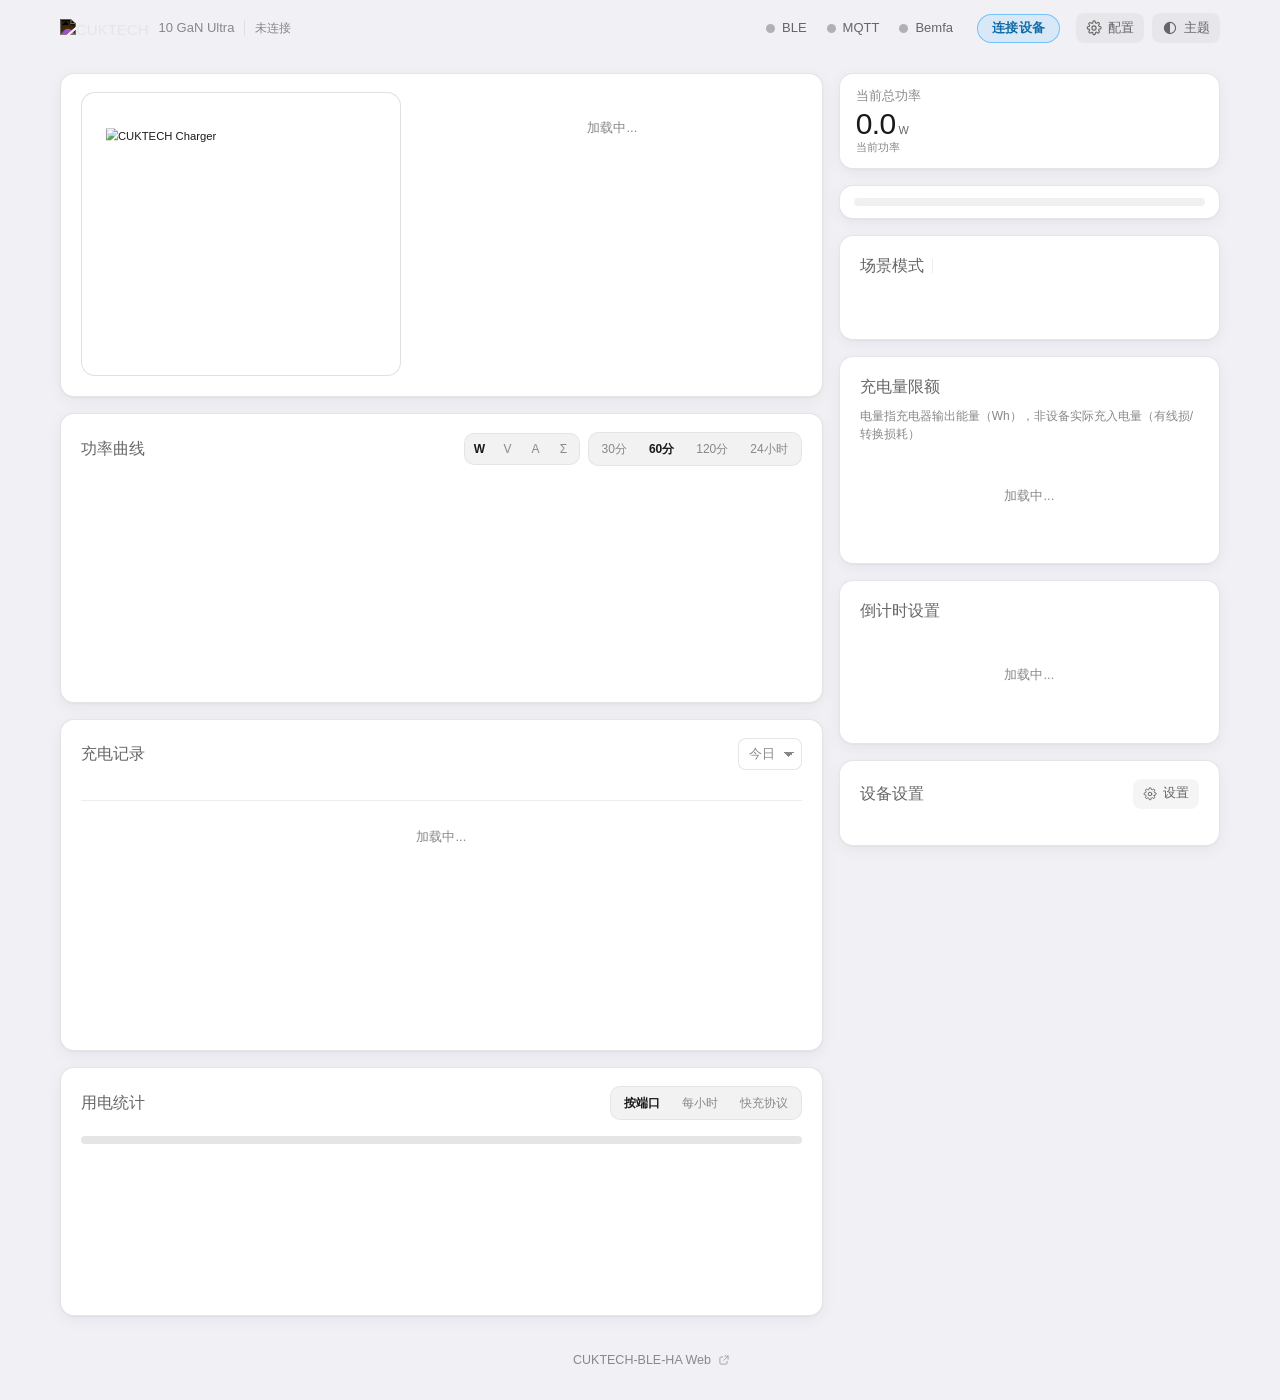
==== android/app/src/main/python/web/index.html @ dec81eb2 "安卓独立版完整实现（基于上游 v1.1.1） 安卓 App： - Chaquopy 内嵌同一 Python 引擎 + 原生 GATT 壳（GattBridge/前台服务/开机自启） - sync_en" ====
<!DOCTYPE html>
<html lang="zh-CN">
<head>
    <meta charset="UTF-8">
    <meta name="viewport" content="width=device-width, initial-scale=1.0, viewport-fit=cover">
    <meta name="color-scheme" content="dark light">
    <meta name="theme-color" content="#121215" media="(prefers-color-scheme: dark)">
    <meta name="theme-color" content="#f0f0f5" media="(prefers-color-scheme: light)">
    <title data-i18n="pageTitle.index">CUKTECH 10 GaN Charger Ultra</title>
    <link rel="icon" type="image/x-icon" href="/static/favicon.ico">
    <link rel="preload" href="/static/chart.umd.min.js" as="script">
    <link rel="preload" href="/static/charger.png" as="image">

    <!--
      外观引导（必须在样式表之前执行）
      深浅两套调色板都在 index.css 里，这里只负责尽早给 <html> 打上 data-appearance，
      避免"浅色系统 + 已保存浅色主题"时首屏闪一下深色。
      同时把历史遗留的主题名（deep-blue/ocean/gray）迁移成 system。
    -->
    <script>
    (function () {
        var saved = null;
        try { saved = localStorage.getItem('cuktech-theme'); } catch (e) {}
        if (saved !== 'light' && saved !== 'ha-dark' && saved !== 'system') {
            saved = 'system';
            try { localStorage.setItem('cuktech-theme', 'system'); } catch (e) {}
        }
        var prefersDark = true;
        try {
            prefersDark = !window.matchMedia || window.matchMedia('(prefers-color-scheme: dark)').matches;
        } catch (e) {}
        document.documentElement.setAttribute(
            'data-appearance',
            saved === 'light' ? 'light' : (saved === 'ha-dark' ? 'dark' : (prefersDark ? 'dark' : 'light'))
        );
    })();
    </script>

    <script src="/static/locales/zh-CN.js?v=12"></script>
    <script src="/static/locales/en.js?v=12"></script>
    <script src="/static/i18n.js?v=5"></script>
    <script defer src="/static/chart.umd.min.js"></script>
    <script defer src="/static/charge_history.js?v=8"></script>
    <script defer src="/static/charge_limit.js?v=7"></script>
    <script src="/static/chart-loader.js"></script>
    <script src="/static/chart-config.js"></script>
    <link rel="stylesheet" href="static/index.css?v=12">
</head>
<body>

<!-- ── 图标精灵：全站一套 1.7px 线性图标，粗细与端点一致 ── -->
<svg class="sprite" xmlns="http://www.w3.org/2000/svg" aria-hidden="true" focusable="false">
    <symbol id="i-contrast" viewBox="0 0 24 24"><circle cx="12" cy="12" r="8.4"/><path d="M12 3.6a8.4 8.4 0 0 0 0 16.8Z" fill="currentColor" stroke="none"/></symbol>
    <symbol id="i-list" viewBox="0 0 24 24"><path d="M3.8 7h16.4M3.8 12h16.4M3.8 17h10.4"/></symbol>
    <symbol id="i-github" viewBox="0 0 24 24"><path d="M12 2.2a10 10 0 0 0-3.2 19.5c.5.1.7-.2.7-.5v-1.8c-2.8.6-3.4-1.3-3.4-1.3-.5-1.2-1.1-1.5-1.1-1.5-.9-.6.1-.6.1-.6 1 .1 1.5 1 1.5 1 .9 1.5 2.3 1.1 2.9.8.1-.6.4-1.1.7-1.3-2.2-.3-4.6-1.1-4.6-5 0-1.1.4-2 1-2.7-.1-.3-.4-1.3.1-2.7 0 0 .8-.3 2.7 1a9.4 9.4 0 0 1 5 0c1.9-1.3 2.7-1 2.7-1 .5 1.4.2 2.4.1 2.7.6.7 1 1.6 1 2.7 0 3.9-2.4 4.7-4.6 5 .4.3.7 1 .7 2v2.9c0 .3.2.6.7.5A10 10 0 0 0 12 2.2Z"/></symbol>
    <symbol id="i-external" viewBox="0 0 24 24"><path d="M13.8 4h6.4v6.4"/><path d="M20.2 4 11.6 12.6"/><path d="M18 14.6V18a2.2 2.2 0 0 1-2.2 2.2H6a2.2 2.2 0 0 1-2.2-2.2V8.2A2.2 2.2 0 0 1 6 6h3.5"/></symbol>
    <symbol id="i-cog" viewBox="0 0 24 24"><circle cx="12" cy="12" r="3.1"/><path d="M19.1 14.4a1.5 1.5 0 0 0 .3 1.7l.1.1a1.9 1.9 0 1 1-2.7 2.7l-.1-.1a1.5 1.5 0 0 0-2.6 1.1v.2a1.9 1.9 0 1 1-3.8 0v-.1a1.5 1.5 0 0 0-2.6-1.1l-.1.1a1.9 1.9 0 1 1-2.7-2.7l.1-.1a1.5 1.5 0 0 0-1.1-2.6h-.2a1.9 1.9 0 1 1 0-3.8h.1a1.5 1.5 0 0 0 1.1-2.6l-.1-.1a1.9 1.9 0 1 1 2.7-2.7l.1.1a1.5 1.5 0 0 0 1.7.3h.1a1.5 1.5 0 0 0 .9-1.4v-.2a1.9 1.9 0 1 1 3.8 0v.1a1.5 1.5 0 0 0 2.6 1.1l.1-.1a1.9 1.9 0 1 1 2.7 2.7l-.1.1a1.5 1.5 0 0 0 1.1 2.6h.2a1.9 1.9 0 1 1 0 3.8h-.1a1.5 1.5 0 0 0-1.4.9Z"/></symbol>
</svg>

<div class="app">

    <!-- ════════════ 页头 ════════════ -->
    <header class="topbar" id="topbar">
        <div class="wrap topbar-inner">
            <div class="brand">
                <img class="brand-logo" src="/static/logo_footer.png" alt="CUKTECH">
                <span class="brand-name">10 GaN Ultra</span>
                <span class="tool-sep" aria-hidden="true"></span>
                <span class="fw-chip" id="firmwareVersion" data-i18n="common.disconnected">未连接</span>
            </div>
            <div class="topbar-tools">
                <a class="tool-btn" href="config.html" id="configLink" title="config.html">
                    <svg class="ic" aria-hidden="true"><use href="#i-cog"/></svg>
                    <span data-i18n="index.config">配置</span>
                </a>
                <div class="theme-switcher" id="themeSwitcher">
                    <button class="tool-btn" onclick="toggleThemeMenu()" id="themeBtn" type="button">
                        <svg class="ic" aria-hidden="true"><use href="#i-contrast"/></svg>
                        <span data-i18n="common.theme">主题</span>
                    </button>
                    <div class="theme-menu" id="themeMenu">
                        <div class="theme-option" onclick="setTheme('system')" data-theme="system">
                            <span class="theme-dot" style="background: linear-gradient(135deg, #121215 50%, #f0f0f5 50%);"></span>
                            <span data-i18n="index.themeSystem">跟随系统</span>
                        </div>
                        <div class="theme-option" onclick="setTheme('ha-dark')" data-theme="ha-dark">
                            <span class="theme-dot" style="background: #000;"></span>
                            <span data-i18n="index.themeDark">深色</span>
                        </div>
                        <div class="theme-option" onclick="setTheme('light')" data-theme="light">
                            <span class="theme-dot" style="background: #fff;"></span>
                            <span data-i18n="index.themeLight">浅色</span>
                        </div>
                    </div>
                </div>
            </div>

            <!-- 连接状态 + BLE 操作：从设备卡里挪到页头。它们本来就是整机级操作，
                 贴在吸顶栏上，滚动到任何位置都能看到状态、随手断连 -->
            <div class="topbar-status">
                <!-- 连接状态：米家式"彩色圆点 + 亮文字"，不做彩色胶囊底 -->
                <div class="status-row">
                    <div class="status-badge disconnected" id="statusBadge" tabindex="0">
                        <span class="status-dot"></span>
                        <span>BLE</span>
                    </div>
                    <div class="status-badge disconnected" id="mqttBadge" tabindex="0">
                        <span class="status-dot"></span>
                        <span>MQTT</span>
                    </div>
                    <div class="status-badge disconnected" id="bemfaBadge" tabindex="0">
                        <span class="status-dot"></span>
                        <span>Bemfa</span>
                    </div>
                </div>

                <div class="btn-group">
                    <button class="btn btn-primary" id="bleToggle" onclick="bleToggle()" data-i18n="common.connect">连接设备</button>
                </div>
            </div>
        </div>
    </header>

    <main class="wrap page">
        <div class="page-grid">

            <!-- ── 主列：设备状态 → 端口控制 → 数据与记录 ── -->
            <div class="col-main">

                <!-- 设备 + 端口：合成一张卡（左＝设备面板与总览数值，右＝四个端口） -->
                <section class="card card-top" id="cardTop">
                    <div class="top-main">

                        <div class="device-col">
                    <!-- 设备展示区：整块从 phone.html 移植（360×481 原始尺寸舞台，整体按比例缩放）。
                         孔位与功率光条的位置关系因此与手机端逐像素一致——这两张素材的
                         "环" 是照着 360px 宽的设备图对位的，自己另算百分比一定对不齐。 -->
                    <div class="device-stage">
                        <div class="device-frame">
                            <div class="device-box">
                                <div class="dark-glow-ani" id="darkGlowAni"></div>
                                <img class="unconnected-img show" id="unconnectedImg"
                                     src="/static/plugin_imgs/main_card_ad1204u_unconnected.png" alt="CUKTECH Charger">
                                <div class="device-wrap-inner idle" id="deviceChargerAnim">
                                    <div class="scene-badge-ani" id="sceneBadgeAni">
                                        <img id="sceneBadgeIconAni" src="" alt="">
                                        <span id="sceneBadgeTextAni"></span>
                                    </div>
                                    <img class="device-img" id="deviceImgAni" src="/static/plugin_imgs/main_charger_dark_ad1204_all.png" alt="">
                                    <div class="usb-overlay-ani" id="usbOverlayAni">
                                    <div class="usb-mod-ani" id="usbModC1" style="top:36px">
                                        <div class="usb-pbg" style="top:-2px;left:17px;width:220px;height:36px"><img src="/static/plugin_imgs/main_card_usb_c_rectangle.png" alt="" style="width:220px;height:36px"></div>
                                        <div class="usb-pval" id="usbPvalC1" style="top:4px;left:140px">0W</div>
                                    </div>
                                    <div class="usb-mod-ani" id="usbModC2" style="top:68px">
                                        <div class="usb-pbg" style="top:-2px;left:17px;width:220px;height:36px"><img src="/static/plugin_imgs/main_card_usb_c_rectangle.png" alt="" style="width:220px;height:36px"></div>
                                        <div class="usb-pval" id="usbPvalC2" style="top:4px;left:140px">0W</div>
                                    </div>
                                    <div class="usb-mod-ani" id="usbModC3" style="top:100px">
                                        <div class="usb-pbg" style="top:-2px;left:17px;width:220px;height:36px"><img src="/static/plugin_imgs/main_card_usb_c_rectangle.png" alt="" style="width:220px;height:36px"></div>
                                        <div class="usb-pval" id="usbPvalC3" style="top:4px;left:140px">0W</div>
                                    </div>
                                    <div class="usb-mod-ani" id="usbModA" style="top:133px">
                                        <div class="usb-pbg" style="top:-1.5px;left:12.5px;width:230px;height:40px"><img src="/static/plugin_imgs/main_card_usb_a_rectangle.png" alt="" style="width:230px;height:40px"></div>
                                        <div class="usb-pval" id="usbPvalA" style="top:4px;left:140px">0W</div>
                                    </div>
                                    </div>
                                </div>
                            </div>
                        </div>
                    </div>

                        </div>

                        <div class="ports-col">
                            <div class="port-grid" id="portGrid">
                                <div class="empty-state" data-i18n="common.loading">加载中...</div>
                            </div>

                        </div>

                    </div>
                </section>

                <!-- 功率曲线 -->
                <section class="card" id="cardChart">
                    <div class="card-title">
                        <span data-i18n="index.powerChart">功率曲线</span>
                        <div class="chart-legend" id="chartLegend"></div>
                        <!-- 指标切换：只换同一份 /api/chart 数据里的序列，不额外请求。
                             标签用 W/V/A 而不是"功率/电压/电流"：三个中文标签会把标题行挤到换行
                             （1024–1199px 本来就已经要折行），完整名称放进 title 提示。 -->
                        <div class="card-tools">
                            <div class="segmented compact" role="group" id="chartMetricGroup">
                                <button class="time-btn active" data-metric="power" onclick="setChartMetric('power')"
                                        data-i18n-title="index.metricPower" title="功率">W</button>
                                <button class="time-btn" data-metric="voltage" onclick="setChartMetric('voltage')"
                                        data-i18n-title="index.metricVoltage" title="电压">V</button>
                                <button class="time-btn" data-metric="current" onclick="setChartMetric('current')"
                                        data-i18n-title="index.metricCurrent" title="电流">A</button>
                                <!-- 「总」= 只看总功率曲线：堆叠模式下总功率就是栈顶（顶边由最上面那个
                                     端口画），想单独看这条线的走势就切到这里，不与任何端口线重合 -->
                                <button class="time-btn" data-metric="total" onclick="setChartMetric('total')"
                                        data-i18n-title="index.metricTotal" title="总功率">&Sigma;</button>
                            </div>
                            <div class="segmented" role="group">
                                <button class="time-btn" data-minutes="30" onclick="setTimeRange(30)" data-i18n="index.range30">30分</button>
                                <button class="time-btn active" data-minutes="60" onclick="setTimeRange(60)" data-i18n="index.range60">60分</button>
                                <button class="time-btn" data-minutes="120" onclick="setTimeRange(120)" data-i18n="index.range120">120分</button>
                                <button class="time-btn" data-minutes="1440" onclick="setTimeRange(1440)" data-i18n="index.range1440">24小时</button>
                            </div>
                        </div>
                    </div>
                    <div class="chart-container"><canvas id="powerChart" role="img"
                         data-i18n-aria-label="index.chartAria" aria-label="功率曲线图"></canvas></div>
                </section>

                <!-- 充电记录 -->
                <section class="card" id="cardHistory">
                    <div class="card-title">
                        <span data-i18n="index.chargeHistory">充电记录</span>
                        <div class="card-tools">
                            <select class="mini-select" id="chargePeriod" onchange="startChargeHistoryAutoRefresh('chargeSessionList','chargeStats',this.value,15000,4); refreshEnergyCard(this.value)">
                                <option value="today" data-i18n="charge.today">今日</option>
                                <option value="yesterday" data-i18n="charge.yesterday">昨日</option>
                                <option value="week" data-i18n="charge.week">本周</option>
                                <option value="month" data-i18n="charge.month">本月</option>
                                <option value="all" data-i18n="charge.all">全部</option>
                            </select>
                        </div>
                    </div>
                    <div class="charge-stats" id="chargeStats"></div>
                    <div class="session-list" id="chargeSessionList">
                        <div class="empty-state" data-i18n="common.loading">加载中...</div>
                    </div>

                    <!-- 会话详情：以浮层展开（内联展开会把主列撑高、右栏空出一大块） -->
                    <div class="session-detail" id="sessionDetail" style="display:none;">
                      <div class="sd-sheet" role="dialog" aria-modal="true">
                        <div class="sd-head">
                            <span class="sd-title" id="sdTitle"></span>
                            <span class="sd-duration" id="sdDuration"></span>
                            <div class="sd-accuracy">
                                <span data-i18n="charge.accuracy">精度</span>
                                <select class="mini-select" onchange="setDownsample(this.value)">
                                    <option value="0" data-i18n="charge.allPoints">全部</option>
                                    <option value="100" data-i18n="charge.points100">100点</option>
                                    <option value="200" data-i18n="charge.points200">200点</option>
                                    <option value="300" selected data-i18n="charge.points300">300点</option>
                                    <option value="600" data-i18n="charge.points600">600点</option>
                                </select>
                            </div>
                            <!-- 导出的是"这一次会话"的采样点（/api/sessions/{id}/export），
                                 不是按端口导时间窗——那样的 CSV 里混着会话之间的空载片段 -->
                            <button class="btn btn-quiet sd-export" type="button" onclick="exportSessionCsv()" data-i18n="charge.export">导出 CSV</button>
                        </div>
                        <div class="sd-chart"><canvas id="sessionChart"></canvas></div>
                        <div class="sd-metrics">
                            <div class="sd-metric"><div class="sd-value" id="sdEnergy">0</div><div class="sd-label" data-i18n="charge.energyUnit">电量 Wh</div></div>
                            <div class="sd-metric"><div class="sd-value" id="sdAvgP">0</div><div class="sd-label" data-i18n="charge.avgPowerUnit">均功率 W</div></div>
                            <div class="sd-metric"><div class="sd-value" id="sdPeakP">0</div><div class="sd-label" data-i18n="charge.peakPowerUnit">峰功率 W</div></div>
                            <div class="sd-metric"><div class="sd-value" id="sdAvgV">0</div><div class="sd-label" data-i18n="charge.avgVoltageUnit">均电压 V</div></div>
                            <div class="sd-metric"><div class="sd-value" id="sdAvgI">0</div><div class="sd-label" data-i18n="charge.avgCurrentUnit">均电流 A</div></div>
                            <div class="sd-metric sd-action">
                                <button class="btn btn-quiet" onclick="closeSessionDetail()" data-i18n="common.close">关闭</button>
                            </div>
                        </div>
                      </div>
                    </div>
                </section>

                <!-- 用电统计：同一份"周期"口径下的三个视图。
                     为什么合成一张卡而不是三张：① 三者共用周期与合计值，拆开会出现三个
                     各自为政的周期下拉；② 左栏需要一张"内容够密"的卡把高度补到与右栏齐平，
                     三个 tab 共用一个卡框，高度只算一次。 -->
                <section class="card" id="cardEnergy">
                    <div class="card-title">
                        <span data-i18n="energy.title">用电统计</span>
                        <span class="card-hint" id="energyTotal"></span>
                        <div class="segmented" role="group" id="energyTabs">
                            <button class="time-btn active" data-energy-tab="ports" onclick="setEnergyTab('ports')"
                                    data-i18n="energy.tabPorts">按端口</button>
                            <button class="time-btn" data-energy-tab="hourly" onclick="setEnergyTab('hourly')"
                                    data-i18n="energy.tabHourly">每小时</button>
                            <button class="time-btn" data-energy-tab="protocols" onclick="setEnergyTab('protocols')"
                                    data-i18n="energy.tabProtocols">快充协议</button>
                        </div>
                    </div>

                    <div class="energy-pane is-active" data-energy-pane="ports">
                        <div class="energy-bar" id="energyPortBar"></div>
                        <div class="energy-rows" id="energyPortRows"></div>
                    </div>

                    <div class="energy-pane" data-energy-pane="hourly">
                        <div class="energy-chart"><canvas id="hourlyChart" role="img"
                             data-i18n-aria-label="energy.hourlyAria" aria-label="近 24 小时每小时用电量"></canvas></div>
                    </div>

                    <div class="energy-pane" data-energy-pane="protocols">
                        <div class="energy-bar" id="energyProtoBar"></div>
                        <div class="energy-rows" id="energyProtoRows"></div>
                    </div>
                </section>

            </div>

            <!-- ── 侧列：总功率 / 场景 / 限额 / 倒计时 / 杂项设置 ── -->
            <div class="col-side">

                <!-- 当前总功率 + 功率占比条（phone.html rate-card 同款） -->
                <section class="card card-rate" id="cardRate">
                    <div class="rate-left">
                        <div class="rate-title" data-i18n="phone.totalPowerTitle">当前总功率</div>
                        <div class="rate-value-row">
                            <span class="rate-number" id="totalPower">0.0</span>
                            <span class="rate-unit">W</span>
                        </div>
                        <div class="rate-label" data-i18n="phone.currentPower">当前功率</div>
                    </div>
                    <div class="mini-chart" id="miniChart" aria-hidden="true"></div>
                </section>

                <!-- 端口功率占比：phone.html 的 powerDist（一条堆叠条 + 四色标签行） -->
                <!-- 端口功率占比：只有条 + 标签行，尽量矮 -->
                <section class="card card-share" id="cardPortShare">
                    <div id="powerDist" aria-hidden="true"></div>
                    <div id="powerDistText"></div>
                </section>

                <!-- 场景模式：图标按钮那一排，切换整机的输出策略 -->
                <section class="card" id="cardScene">
                    <div class="card-title">
                        <span data-i18n="settings.sceneMode">场景模式</span>
                        <span class="scene-sep" aria-hidden="true"></span>
                        <span class="scene-current" id="sceneCurrent"></span>
                    </div>
                    <div class="scene-grid" id="sceneGrid"></div>
                    <div class="scene-desc" id="sceneDesc"></div>
                </section>

                <!-- 充电量限额（端口卡组：一次显示一个端口） -->
                <section class="card" id="cardLimit">
                    <div class="card-title"><span data-i18n="chargeLimit.title">充电量限额</span></div>
                    <div class="card-note" data-i18n="chargeLimit.hint">电量指充电器输出能量（Wh），非设备实际充入电量（有线损/转换损耗）</div>
                    <div class="charge-limit-grid" id="chargeLimitGrid">
                        <div class="empty-state" data-i18n="common.loading">加载中...</div>
                    </div>
                </section>

                <!-- 倒计时设置（端口卡组） -->
                <section class="card" id="cardCountdown">
                    <div class="card-title"><span data-i18n="countdown.title">倒计时设置</span></div>
                    <div class="countdown-grid" id="countdownGrid">
                        <div class="empty-state" data-i18n="common.loading">加载中...</div>
                    </div>
                </section>

                <!-- 设备设置 -->
                <section class="card" id="cardSettings">
                    <div class="card-title">
                        <span data-i18n="index.deviceSettings">设备设置</span>
                        <button class="tool-btn settings-open" id="settingsOpen" type="button" onclick="openSettingsModal()">
                            <svg class="ic" aria-hidden="true"><use href="#i-cog"/></svg>
                            <span data-i18n="index.settingsOpen">设置</span>
                        </button>
                    </div>
                </section>

            </div>
        </div>
    </main>

    <!-- ════════════ 页脚 ════════════ -->
    <footer class="footer">
        <div class="wrap footer-inner">
            <a class="footer-link" href="https://github.com/kairui1108/cuktech-ble-server" target="_blank" rel="noopener">
                <svg class="ic" aria-hidden="true"><use href="#i-github"/></svg>
                <span>CUKTECH-BLE-HA Web</span>
                <svg class="ic ic-sm" aria-hidden="true"><use href="#i-external"/></svg>
            </a>
        </div>
    </footer>
</div>

<!-- 状态徽标的悬浮详情：fixed 定位，必须留在 body 下（带 backdrop-filter 的祖先会成为固定定位的包含块） -->
<div id="qualityTooltip" class="quality-tooltip" style="display:none;"></div>
<div id="mqttTooltip" class="quality-tooltip" style="display:none;"></div>
<div id="bemfaTooltip" class="quality-tooltip" style="display:none;"></div>

<!-- 设备设置弹窗：配置项平时不占右栏高度，点"设置"时才弹出 -->
<div class="settings-overlay" id="settingsModal">
    <div class="modal" role="dialog" aria-modal="true">
        <div class="modal-header">
            <span class="modal-title" data-i18n="index.deviceSettings">设备设置</span>
            <button class="modal-close" onclick="closeSettingsModal()" type="button" aria-label="close">&times;</button>
        </div>
        <div class="settings-grid" id="settingsGrid">
            <div class="empty-state" data-i18n="common.loading">加载中...</div>
        </div>
    </div>
</div>

<!-- 端口详情弹窗 -->
<div class="modal-overlay" id="portModal">
    <div class="modal">
        <div class="modal-header">
            <span class="modal-title" id="modalTitle" data-i18n="modal.portDetail" data-i18n-params='{"port":"C1"}'>C1 端口详情</span>
            <button class="modal-close" onclick="closeModal()" type="button" aria-label="close">&times;</button>
        </div>
        <div class="modal-stats">
            <div class="power-item"><div class="power-value" id="modalVoltage">0.0</div><div class="power-label" data-i18n="modal.voltage">电压 (V)</div></div>
            <div class="power-item"><div class="power-value success" id="modalCurrent">0.0</div><div class="power-label" data-i18n="modal.current">电流 (A)</div></div>
            <div class="power-item"><div class="power-value warning" id="modalPower">0.0</div><div class="power-label" data-i18n="modal.power">功率 (W)</div></div>
            <div class="power-item"><div class="power-value" id="modalProtocol">idle</div><div class="power-label" data-i18n="modal.protocol">实时充电协议</div></div>
        </div>
        <div class="modal-toolbar">
            <button class="time-btn" id="modalRealTimeBtn" onclick="toggleModalRealTime()" data-i18n="modal.realtime">⚡ 实时</button>
        </div>
        <div class="modal-chart-container"><canvas id="modalChart"></canvas></div>
        <div class="modal-protocols" id="modalProtocols"></div>
    </div>
</div>

<script>
// 设备设置浮层：配置行平时不占右栏高度，点"设置"弹出
(function () {
    var modal = document.getElementById('settingsModal');
    if (!modal) return;
    function open() { modal.classList.add('is-open'); }
    function close() { modal.classList.remove('is-open'); }
    window.openSettingsModal = open;
    window.closeSettingsModal = close;
    modal.addEventListener('click', function (e) { if (e.target === modal) close(); });
    document.addEventListener('keydown', function (e) {
        if (e.key === 'Escape' && modal.classList.contains('is-open')) close();
    });
})();
</script>

<script>
// 页头滚动后加深底色并补一条发丝线（米家导航栏本身不动，这里只是多一层黏顶过渡）
(function () {
    var bar = document.getElementById('topbar');
    if (!bar) return;
    var ticking = false;
    function sync() {
        bar.classList.toggle('is-scrolled', window.scrollY > 6);
        ticking = false;
    }
    window.addEventListener('scroll', function () {
        if (!ticking) { ticking = true; window.requestAnimationFrame(sync); }
    }, { passive: true });
    sync();
})();
</script>

<script>
/*
 * 端口卡组（堆叠卡）：限额与倒计时各自一沓。
 *
 * 为什么桌面端也要堆叠：四个端口的限额/倒计时是同构表单，平铺会把侧栏拉得极长，
 * 而"一次只调一个口"才是真实用法。这里沿用 phone.html 的限额卡组交互
 * （--depth 逐层下移 + 收窄、翻页/指示点），只是把渲染留给了 app.js /
 * charge_limit.js——所以用 MutationObserver 在它们重建 DOM 后重新铺一次。
 *
 * 指示点同时兼作状态灯（米家的编码方式，不靠颜色也能分辨）：
 *   空心 = 该口未设置；实心（端口色）= 已设置；实心警示色 = 限额已触发关断；
 *   当前项拉长成胶囊 = 现在看的是这个口。
 *
 * 手势阈值直接复用 charge_limit.js 的 swipeDecision（手机端同一套判定）。
 */
(function () {
    var PEEK = 11;          // 每层露出的底边高度（px）：太小就看不出一沓卡的感觉
    var NARROW = 9;         // 每层收窄（px）
    var FLY_MS = 300;       // 翻出去的时长，要和 CSS 的 --dur-slow 对齐
    var DOT_POLL_MS = 2000; // 状态灯轮询：限额每 5s 刷新、倒计时随 SSE 变，都不改子节点

    function portKeyOf(el) {
        var p = el.querySelector('.countdown-port');
        if (!p) return '';
        var keys = ['c1', 'c2', 'c3', 'a'];
        for (var i = 0; i < keys.length; i++) {
            if (p.classList.contains(keys[i])) return keys[i];
        }
        return '';
    }

    // 0 = 未设置 / 1 = 已设置 / 2 = 已触发关断
    function dotState(el, kind) {
        var key = portKeyOf(el);
        if (!key) return 0;
        if (kind === 'limit') {
            if (typeof ChargeLimit === 'undefined' || !ChargeLimit.entryFor) return 0;
            var e = ChargeLimit.entryFor(key);
            if (e && e.fired) return 2;
            return (e && e.wh > 0) ? 1 : 0;
        }
        // 倒计时没有独立的全局状态，卡片右上角那行状态文字就是当前值（未设置时是
        // i18n 的 notSet 文案）。用同一个 i18n 运行时取文案来比对，切语言不会误判。
        // i18n 运行时缺失时直接视为未设置：页面本来就没法正常渲染，不该依赖硬编码文案。
        var st = el.querySelector('.countdown-current');
        if (!st || typeof I18N === 'undefined' || !I18N.t) return 0;
        return String(st.textContent).trim() === String(I18N.t('common.notSet')).trim() ? 0 : 1;
    }

    function initDeck(gridId, kind) {
        var grid = document.getElementById(gridId);
        if (!grid) return;
        var host = grid.closest('.card') || grid.parentNode;
        var dots = host.querySelector('.deck-dots[data-deck="' + gridId + '"]');
        if (!dots) {
            dots = document.createElement('div');
            dots.className = 'deck-dots';
            dots.setAttribute('data-deck', gridId);
            host.appendChild(dots);
        }

        var index = 0;
        var drag = null;
        var suppressClick = false;

        function cards() {
            var out = [];
            for (var i = 0; i < grid.children.length; i++) {
                var el = grid.children[i];
                if (el.nodeType === 1 && !el.classList.contains('empty-state')) out.push(el);
            }
            return out;
        }

        // 指示点：只在数量或 class 变化时写 DOM（否则每 2s 重建会打断 hover/点击）
        function syncDots(list) {
            var n = list.length;
            if (dots.children.length !== n) {
                var html = '';
                for (var k = 0; k < n; k++) {
                    html += '<button type="button" class="deck-dot" data-i="' + k + '"></button>';
                }
                dots.innerHTML = html;
            }
            for (var k = 0; k < n; k++) {
                var b = dots.children[k];
                var key = portKeyOf(list[k]);
                var st = dotState(list[k], kind);
                var cls = 'deck-dot' + (key ? ' ' + key : '') + (k === index ? ' is-current' : '');
                if (st === 1) cls += ' is-set';
                if (st === 2) cls += ' is-fired';
                if (b.className !== cls) b.className = cls;
                b.setAttribute('aria-label', (key ? key.toUpperCase() + ' · ' : '') + (k + 1) + '/' + n);
                b.setAttribute('aria-current', k === index ? 'true' : 'false');
            }
        }

        function paint() {
            var list = cards();
            var n = list.length;
            if (!n) {
                grid.classList.remove('deck');
                grid.style.paddingBottom = '';
                dots.innerHTML = '';
                return;
            }
            if (index >= n) index = index % n;
            if (index < 0) index = n - 1;

            grid.classList.add('deck');
            grid.style.setProperty('--deck-peek', PEEK + 'px');
            grid.style.setProperty('--deck-narrow', NARROW + 'px');
            // 给下层露出的边缘留出空间，+6 是余量（不然最深那张的底边会被裁掉）
            grid.style.paddingBottom = ((n - 1) * PEEK + 6) + 'px';

            for (var i = 0; i < n; i++) {
                var el = list[i];
                var depth = (i - index + n) % n;
                el.style.setProperty('--depth', String(depth));
                el.style.zIndex = String(20 - depth);
                el.classList.toggle('is-top', depth === 0);
                // 静止的卡一律只由 CSS（--depth）定位：清掉跟手/飞出时留下的内联值，
                // 否则被打断的那张会停在容器外被裁掉，看起来就是"牌堆塌了"
                if (!(drag && drag.el === el)) {
                    el.style.transform = '';
                    el.style.opacity = '';
                }
                // 下层卡只露一条边，键盘/读屏不该停在看不见的控件上
                if ('inert' in el) el.inert = depth !== 0;
            }
            syncDots(list);
        }

        // 把栈顶那张朝 dir 方向推出去，动画结束后再无声地归位到栈底。
        // 归位必须关掉过渡：不然它会"从屏幕外滑回牌堆"，比不做动画更费解。
        function flyOut(el, dir) {
            var w = el.offsetWidth || 320;
            el.style.transition = 'transform ' + FLY_MS + 'ms cubic-bezier(0.22, 0.61, 0.36, 1), opacity ' + FLY_MS + 'ms';
            el.style.transform = 'translate(' + (dir * (w + 48)) + 'px, 0)';
            el.style.opacity = '0';
            setTimeout(function () {
                // 归位永远要执行；万一用户此刻正拖着这张，就按当前拖拽量还原，
                // 而不是跳过（跳过会让它带着飞出位移留在容器外，等于凭空少一张卡）
                var dragging = drag && drag.el === el && drag.moved;
                el.style.transition = 'none';
                el.style.transform = dragging ? 'translate(' + drag.dx + 'px, 0)' : '';
                el.style.opacity = dragging ? String(Math.max(0.35, 1 - Math.abs(drag.dx) / 420)) : '';
                void el.offsetWidth;                  // 强制回流，让归位不进过渡
                el.style.transition = '';
            }, FLY_MS + 20);
        }

        // 唯一的翻页入口：指示点、点击露出的边、手势都走这里，保证栈序与动画一致
        function goTo(next, flyDir) {
            var list = cards();
            var n = list.length;
            if (!n) return;
            next = ((next % n) + n) % n;
            if (next === index) return;
            var old = list[index];
            var outX = (flyDir === 1 || flyDir === -1) ? flyDir : (next > index ? -1 : 1);
            index = next;
            paint();
            if (old && old !== list[index]) flyOut(old, outX);
        }

        dots.addEventListener('click', function (e) {
            var b = e.target && e.target.closest ? e.target.closest('.deck-dot') : null;
            if (!b) return;
            var i = parseInt(b.getAttribute('data-i'), 10);
            if (isNaN(i)) return;
            goTo(i);
        });

        // 点露出的那条边 = 把它翻上来（支持 inert 的浏览器里下层收不到指针事件，
        // 那里就靠拖拽和指示点，与 phone.html 一致）
        grid.addEventListener('click', function (e) {
            if (suppressClick) {
                suppressClick = false;
                e.stopPropagation();
                if (e.preventDefault) e.preventDefault();
                return;
            }
            var el = e.target && e.target.closest
                ? e.target.closest('.charge-limit-item, .countdown-item') : null;
            if (!el || el.classList.contains('is-top')) return;
            var i = cards().indexOf(el);
            if (i < 0) return;
            e.stopPropagation();
            goTo(i);
        }, true);

        grid.addEventListener('pointerdown', function (e) {
            if (!grid.classList.contains('deck')) return;
            var tag = e.target && e.target.tagName ? String(e.target.tagName).toUpperCase() : '';
            if (tag === 'INPUT' || tag === 'SELECT' || tag === 'OPTION') return;
            drag = { id: e.pointerId, x: e.clientX, y: e.clientY, dx: 0, moved: false, el: cards()[index] || null };
        });

        grid.addEventListener('pointermove', function (e) {
            if (!drag || e.pointerId !== drag.id || !drag.el) return;
            var dx = e.clientX - drag.x;
            var dy = e.clientY - drag.y;
            if (!drag.moved) {
                if (Math.abs(dx) < 8) return;
                // 纵向为主的手势交还页面滚动
                if (Math.abs(dx) <= Math.abs(dy)) { drag = null; return; }
                drag.moved = true;
                drag.el.style.transition = 'none';
                try { grid.setPointerCapture(e.pointerId); } catch (err) { /* 指针已失效，忽略 */ }
            }
            drag.dx = dx;
            drag.el.style.transform =
                'translate(' + dx + 'px, calc(var(--depth, 0) * var(--deck-peek, 11px)))';
            drag.el.style.opacity = String(Math.max(0.35, 1 - Math.abs(dx) / 420));
        });

        function endDrag(e) {
            var d = drag;
            if (!d || e.pointerId !== d.id) return;
            drag = null;
            if (!d.moved || !d.el) return;   // 只是点了下按钮，交给原生 click
            suppressClick = true;
            setTimeout(function () { suppressClick = false; }, 400);
            var el = d.el;
            // 跟手期间写的是内联 transform，必须交还给 CSS（位置由 --depth 决定）：
            // 否则这张卡会带着横移量留在原地，看起来就是"歪在半路 + 内容被裁"
            el.style.transition = '';
            el.style.opacity = '';
            el.style.transform = '';
            var dir = (e.type === 'pointercancel' || typeof ChargeLimit === 'undefined')
                ? 0
                : ChargeLimit.swipeDecision(d.dx, el.offsetWidth || 320);
            if (dir) goTo(index + dir, -dir);   // 往划走的方向飞出去
            else paint();                       // 没过阈值：由 CSS 过渡带回栈顶
        }
        grid.addEventListener('pointerup', endDrag);
        grid.addEventListener('pointercancel', endDrag);

        // app.js / charge_limit.js 会整段重建 innerHTML（首次渲染、切语言、轮询），
        // 重建后必须重新铺栈序
        var mo = new MutationObserver(function () { setTimeout(paint, 0); });
        mo.observe(grid, { childList: true });

        setInterval(function () { syncDots(cards()); }, DOT_POLL_MS);
        paint();
    }

    initDeck('chargeLimitGrid', 'limit');
    initDeck('countdownGrid', 'countdown');
})();

/*
 * 会话详情浮层。
 * charge_history.js 只切 #sessionDetail 的 style.display，样式由 CSS 决定；
 * 这里把 display 的变化同步成一个类。为什么不做内联展开：会话详情比其余卡片高
 * 300px 以上，展开会把主列顶长、右栏底下空出一大块，整页就不齐了。
 */
(function () {
    var detail = document.getElementById('sessionDetail');
    if (!detail) return;

    function sync() {
        var open = detail.style.display !== 'none';
        if (open === detail.classList.contains('is-open')) return;
        detail.classList.toggle('is-open', open);
        if (open) {
            // 图表是在浮层可见之前创建的，可能按 0 尺寸量过一遍：下一帧请它重新量
            window.requestAnimationFrame(function () {
                window.dispatchEvent(new Event('resize'));
            });
        }
    }
    new MutationObserver(sync).observe(detail, { attributes: true, attributeFilter: ['style'] });
    sync();

    var close = function () {
        if (typeof closeSessionDetail === 'function') closeSessionDetail();
    };
    detail.addEventListener('click', function (e) { if (e.target === detail) close(); });
    document.addEventListener('keydown', function (e) {
        if (e.key === 'Escape' && detail.classList.contains('is-open')) close();
    });
})();

</script>

<script defer src="/static/app.js?v=10"></script>
</body>
</html>
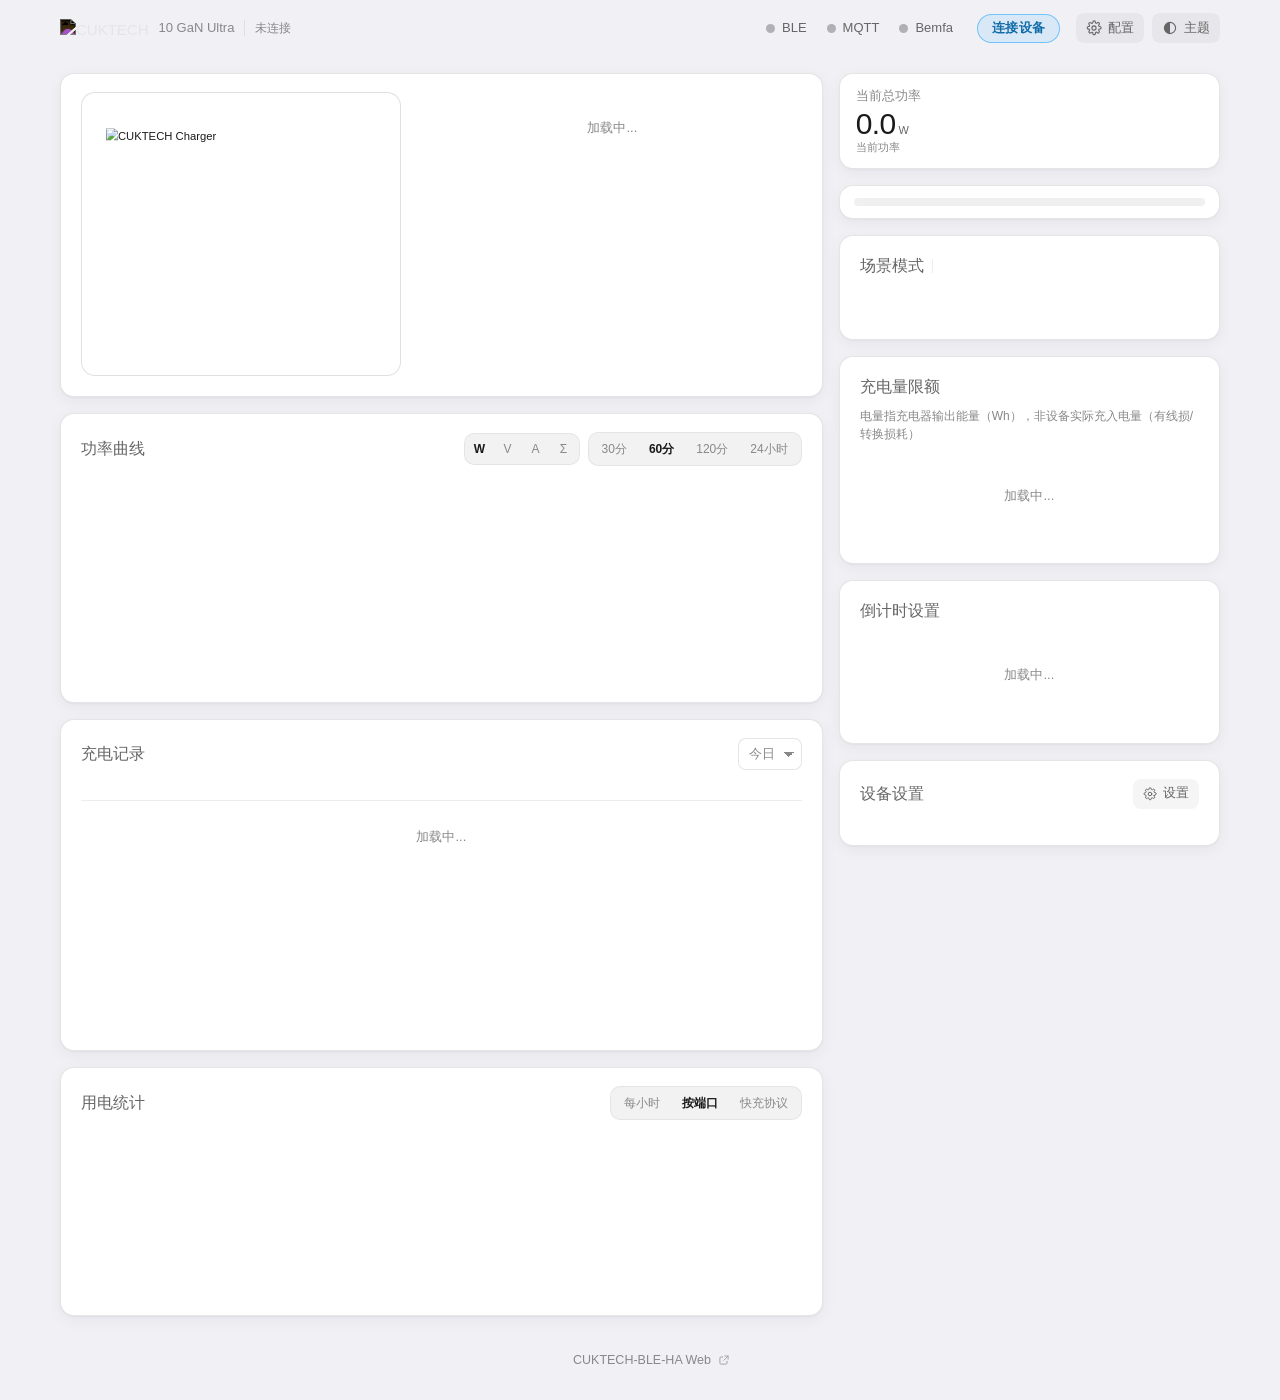
==== commit 95e8a802: "Merge upstream v1.1.2 into dev, preserving Android customizations Merge kairui1108/cuktech-ble-serve" ====
--- a/android/app/src/main/python/web/index.html
+++ b/android/app/src/main/python/web/index.html
@@ -36,15 +36,15 @@
     })();
     </script>
 
-    <script src="/static/locales/zh-CN.js?v=12"></script>
-    <script src="/static/locales/en.js?v=12"></script>
+    <script src="/static/locales/zh-CN.js?v=20261008"></script>
+    <script src="/static/locales/en.js?v=20261008"></script>
     <script src="/static/i18n.js?v=5"></script>
     <script defer src="/static/chart.umd.min.js"></script>
-    <script defer src="/static/charge_history.js?v=8"></script>
-    <script defer src="/static/charge_limit.js?v=7"></script>
+    <script defer src="/static/charge_history.js?v=20261008"></script>
+    <script defer src="/static/charge_limit.js?v=20261008"></script>
     <script src="/static/chart-loader.js"></script>
     <script src="/static/chart-config.js"></script>
-    <link rel="stylesheet" href="static/index.css?v=12">
+    <link rel="stylesheet" href="static/index.css?v=20261008">
 </head>
 <body>
 
@@ -240,7 +240,7 @@
                         <div class="sd-head">
                             <span class="sd-title" id="sdTitle"></span>
                             <span class="sd-duration" id="sdDuration"></span>
-                            <div class="sd-accuracy">
+                            <div class="sd-accuracy sd-curve-only">
                                 <span data-i18n="charge.accuracy">精度</span>
                                 <select class="mini-select" onchange="setDownsample(this.value)">
                                     <option value="0" data-i18n="charge.allPoints">全部</option>
@@ -252,7 +252,7 @@
                             </div>
                             <!-- 导出的是"这一次会话"的采样点（/api/sessions/{id}/export），
                                  不是按端口导时间窗——那样的 CSV 里混着会话之间的空载片段 -->
-                            <button class="btn btn-quiet sd-export" type="button" onclick="exportSessionCsv()" data-i18n="charge.export">导出 CSV</button>
+                            <button class="btn btn-quiet sd-export sd-curve-only" type="button" onclick="exportSessionCsv()" data-i18n="charge.export">导出 CSV</button>
                         </div>
                         <div class="sd-chart"><canvas id="sessionChart"></canvas></div>
                         <div class="sd-metrics">
@@ -278,17 +278,19 @@
                         <span data-i18n="energy.title">用电统计</span>
                         <span class="card-hint" id="energyTotal"></span>
                         <div class="segmented" role="group" id="energyTabs">
+                            <button class="time-btn" data-energy-tab="hourly" onclick="setEnergyTab('hourly')"
+                                    data-i18n="energy.tabHourly">每小时</button>
                             <button class="time-btn active" data-energy-tab="ports" onclick="setEnergyTab('ports')"
                                     data-i18n="energy.tabPorts">按端口</button>
-                            <button class="time-btn" data-energy-tab="hourly" onclick="setEnergyTab('hourly')"
-                                    data-i18n="energy.tabHourly">每小时</button>
                             <button class="time-btn" data-energy-tab="protocols" onclick="setEnergyTab('protocols')"
                                     data-i18n="energy.tabProtocols">快充协议</button>
                         </div>
                     </div>
 
-                    <div class="energy-pane is-active" data-energy-pane="ports">
-                        <div class="energy-bar" id="energyPortBar"></div>
+                    <div class="energy-pane energy-pane--ring is-active" data-energy-pane="ports">
+                        <!-- 环只承担占比这一件事，数值与名称由右侧图例承载；
+                             所以环对读屏器是装饰（aria-hidden），信息不靠颜色单独传达。 -->
+                        <div class="energy-ring" id="energyPortRing" aria-hidden="true"></div>
                         <div class="energy-rows" id="energyPortRows"></div>
                     </div>
 
@@ -297,8 +299,8 @@
                              data-i18n-aria-label="energy.hourlyAria" aria-label="近 24 小时每小时用电量"></canvas></div>
                     </div>
 
-                    <div class="energy-pane" data-energy-pane="protocols">
-                        <div class="energy-bar" id="energyProtoBar"></div>
+                    <div class="energy-pane energy-pane--ring" data-energy-pane="protocols">
+                        <div class="energy-ring" id="energyProtoRing" aria-hidden="true"></div>
                         <div class="energy-rows" id="energyProtoRows"></div>
                     </div>
                 </section>
@@ -491,10 +493,11 @@
         var key = portKeyOf(el);
         if (!key) return 0;
         if (kind === 'limit') {
-            if (typeof ChargeLimit === 'undefined' || !ChargeLimit.entryFor) return 0;
-            var e = ChargeLimit.entryFor(key);
-            if (e && e.fired) return 2;
-            return (e && e.wh > 0) ? 1 : 0;
+            // 状态点反映"这一口是否配了自动断电"：能量限额或充满即停任意一个都算，
+            // 触发过（限额断过 / 充满断过）就用警示色。判定与限额卡共用同一份实现。
+            if (typeof ChargeLimit === 'undefined' || !ChargeLimit.isArmed) return 0;
+            if (ChargeLimit.isFired(key)) return 2;
+            return ChargeLimit.isArmed(key) ? 1 : 0;
         }
         // 倒计时没有独立的全局状态，卡片右上角那行状态文字就是当前值（未设置时是
         // i18n 的 notSet 文案）。用同一个 i18n 运行时取文案来比对，切语言不会误判。
@@ -742,6 +745,6 @@
 
 </script>
 
-<script defer src="/static/app.js?v=10"></script>
+<script defer src="/static/app.js?v=20261008"></script>
 </body>
 </html>
